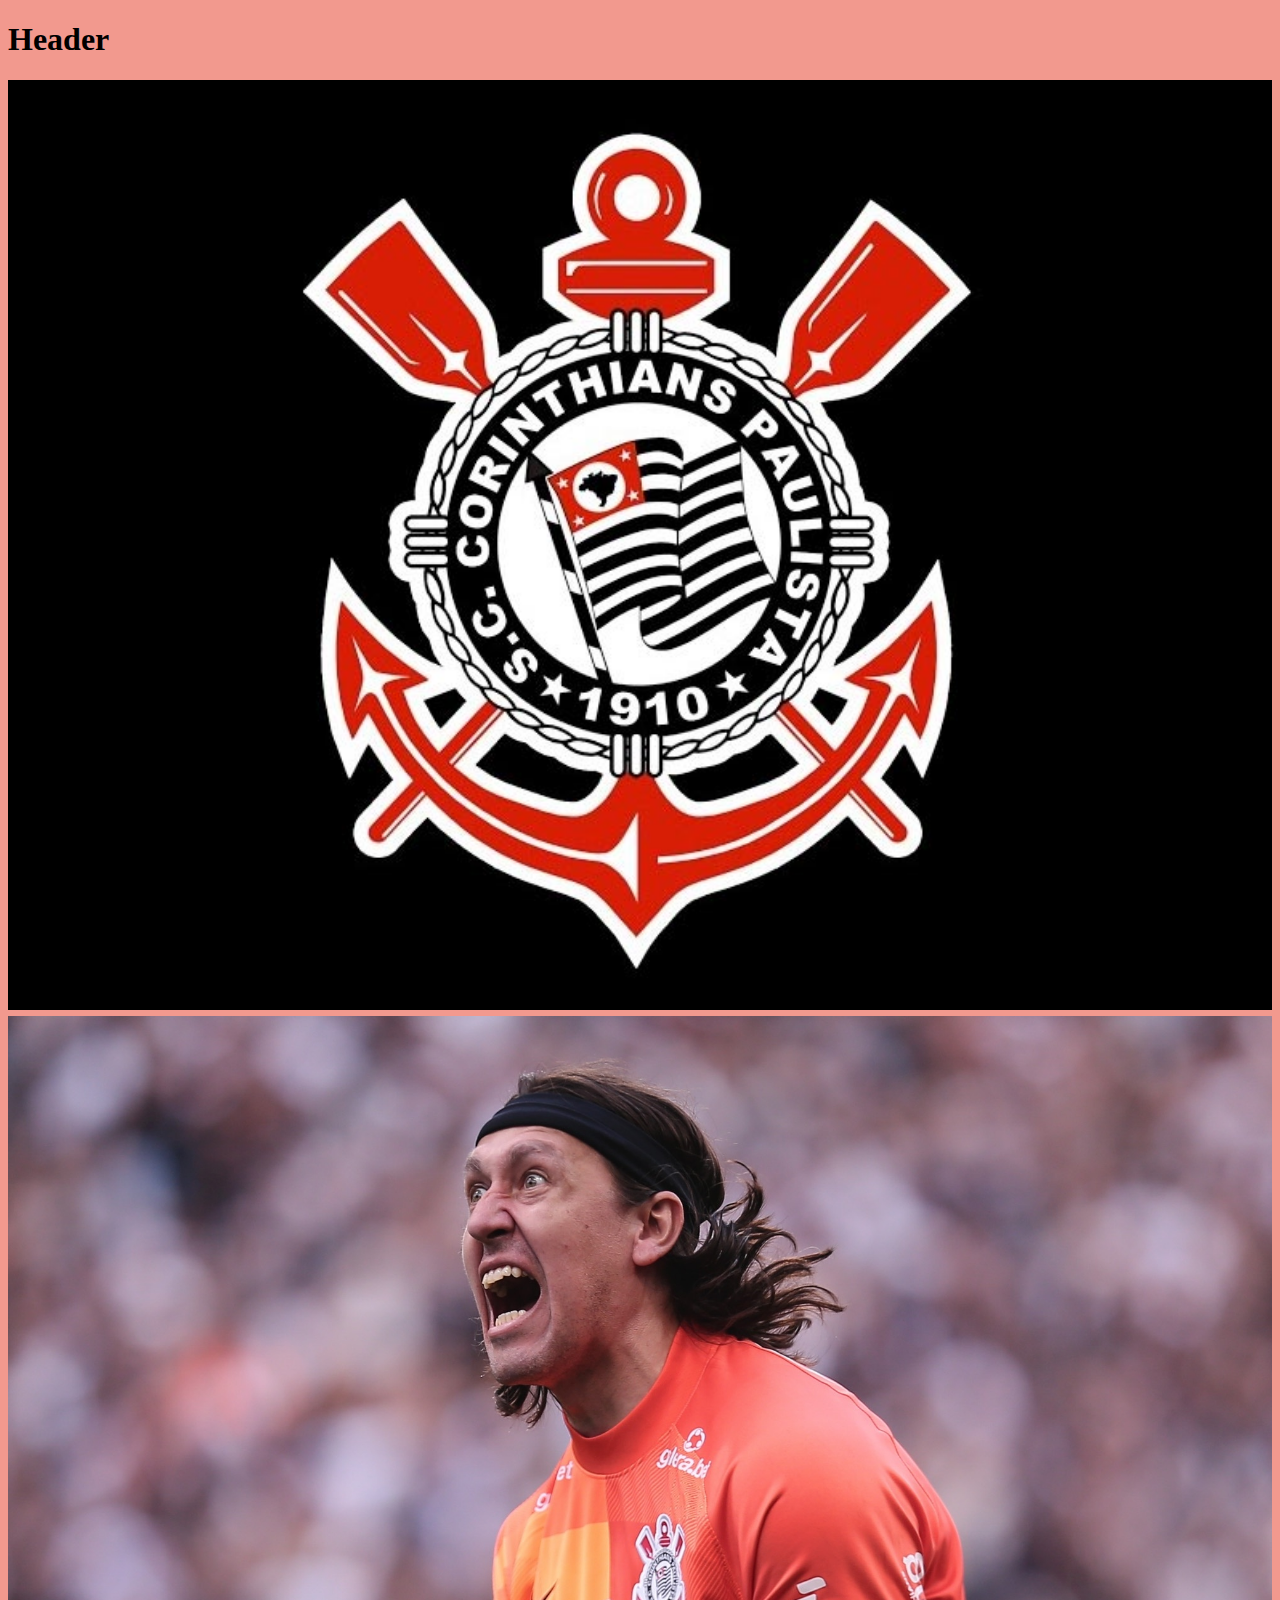
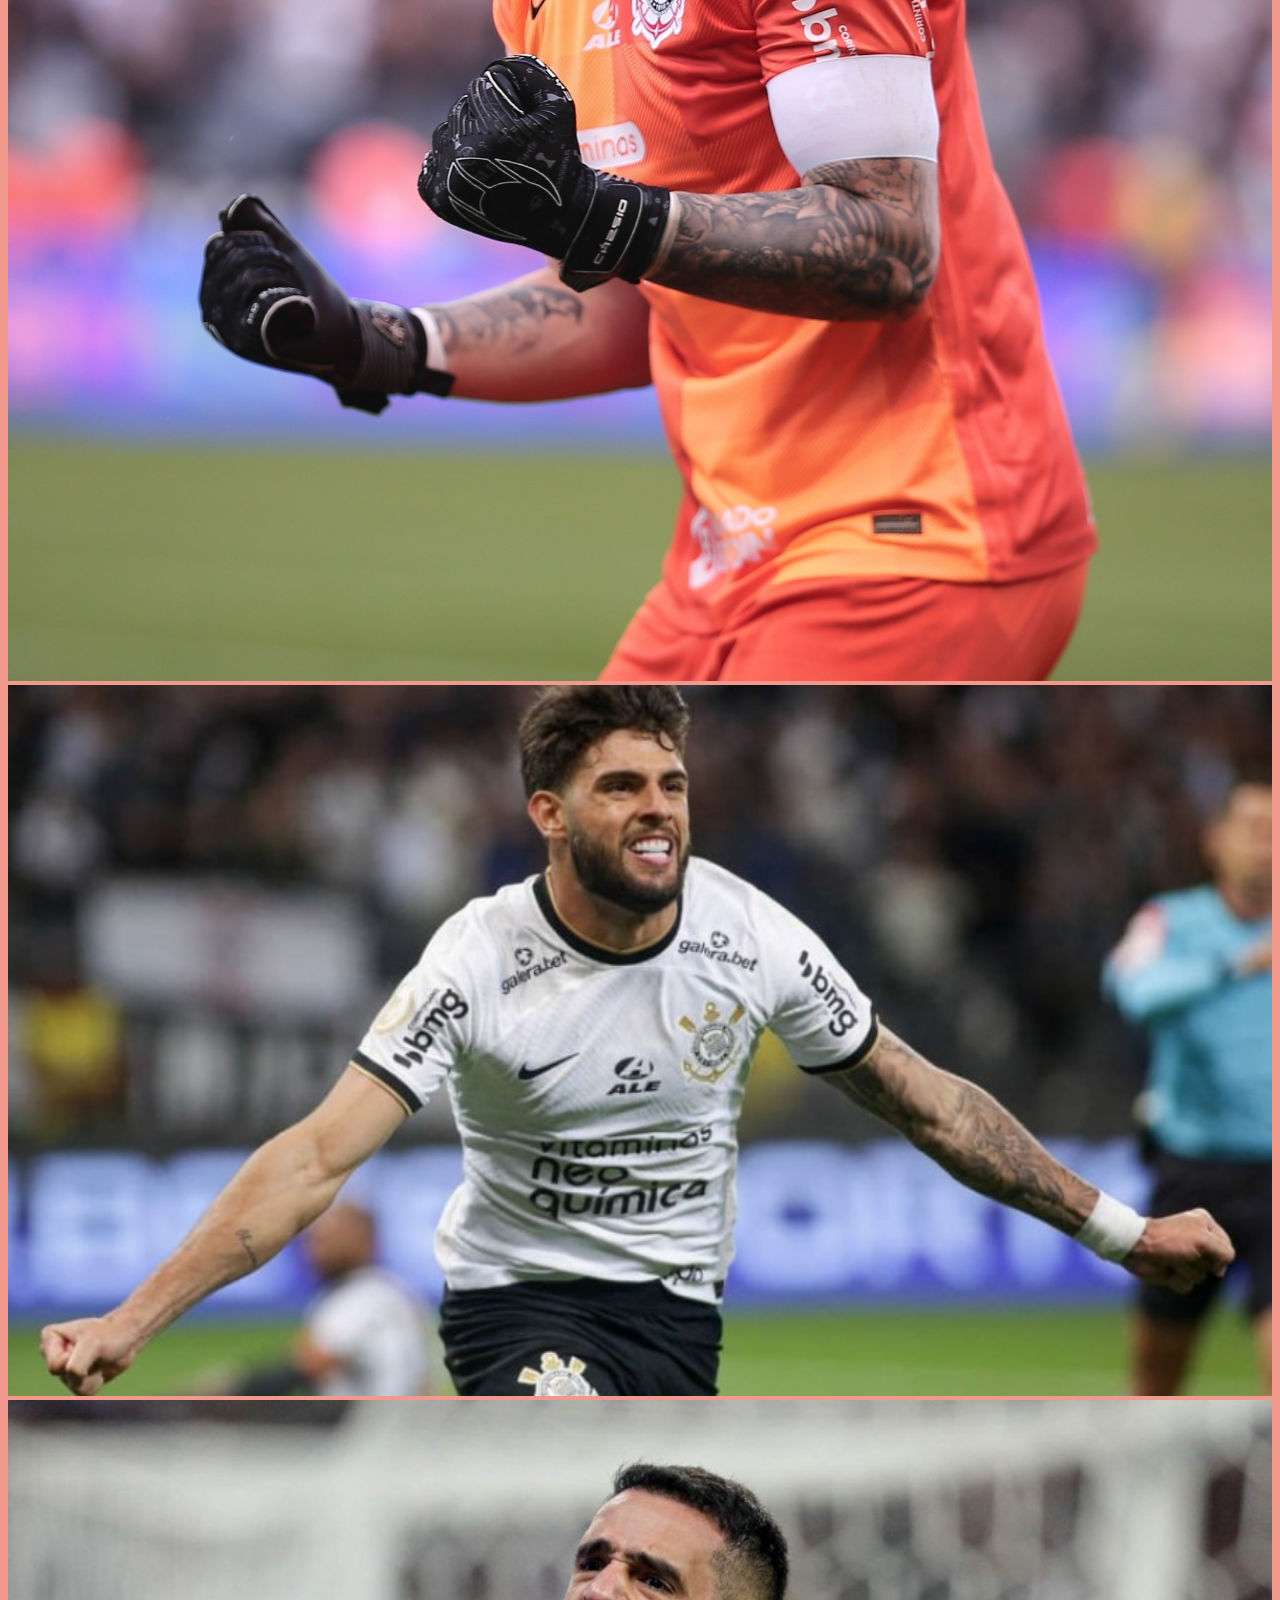
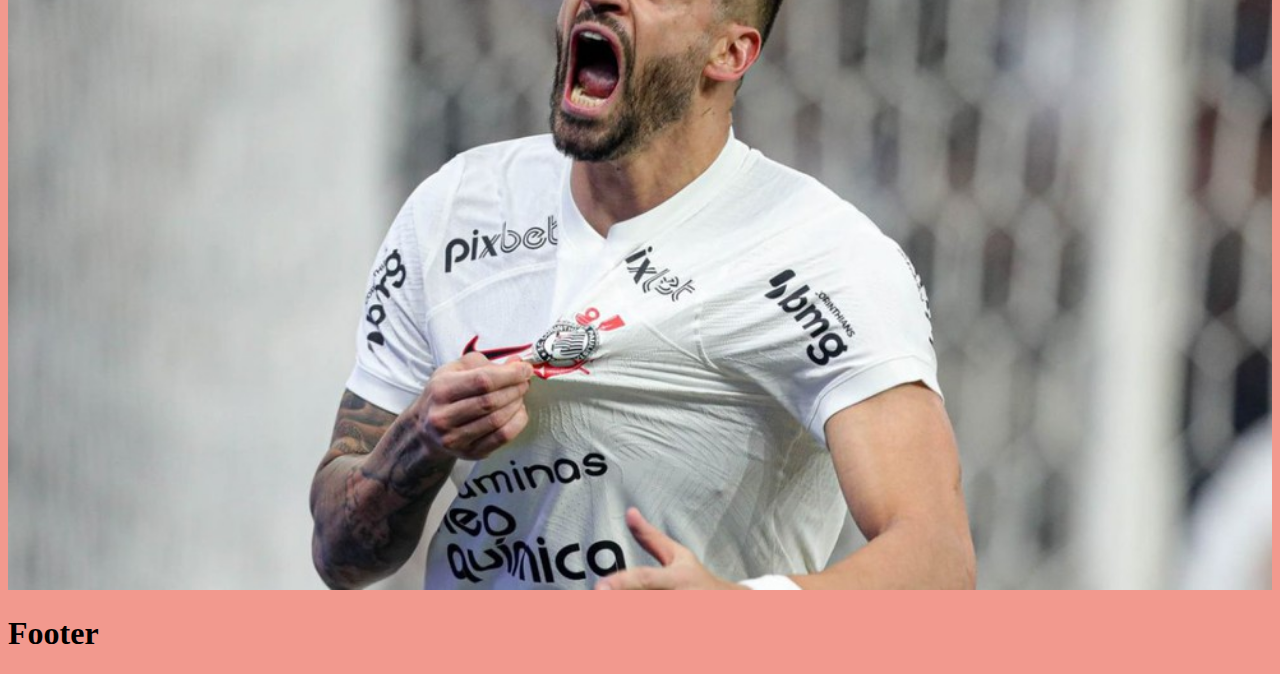
==== troca_img/index.html @ 21843592 "Add files via upload" ====
<!DOCTYPE html>
<html lang="pt-br">
<head>
    <meta charset="UTF-8">
    <meta http-equiv="X-UA-Compatible" content="IE=edge">
    <meta name="viewport" content="width=device-width, initial-scale=1.0">
    <title>Troca de imagens</title>
    
    <link href="https://cdn.jsdelivr.net/npm/bootstrap@5.3.2/dist/css/bootstrap.min.css" rel="stylesheet" integrity="sha384-T3c6CoIi6uLrA9TneNEoa7RxnatzjcDSCmG1MXxSR1GAsXEV/Dwwykc2MPK8M2HN" crossorigin="anonymous">
    <link rel="stylesheet" href="css/style.css">
</head>
<body></body>
<header>
    <h1 class="text-center">Header</h1>
</header>

    <main class="container">
        <section id="galeria-troca">
            <div class="text-center">
                <div class="row">
                    <div class="col-md-12">
                        <img id="main-image" class="responsivo abaixo " src="img/corinthians.jpg" alt="">
                    </div>
                </div>
                <div class="row">
                    <div class="col">
                        <img class="responsivo bottom-image" src="img/cassio.jpg" alt="">
                    </div>
                    <div class="col">
                        <img class="responsivo bottom-image" src="img/yuri.jpg" alt="">
                    </div>
                    <div class="col">
                        <img class="responsivo bottom-image" src="img/renato.jpg" alt="">
                    </div>
                  </div>
                </div>
            </div>

        </section>
    </main>
    <footer>
        <h1 class="text-center">Footer</h1>
    </footer>

<script src="https://cdn.jsdelivr.net/npm/bootstrap@5.3.2/dist/js/bootstrap.bundle.min.js" integrity="sha384-C6RzsynM9kWDrMNeT87bh95OGNyZPhcTNXj1NW7RuBCsyN/o0jlpcV8Qyq46cDfL" crossorigin="anonymous"></script>
<script src="js/script.js"></script>
</body>
</html>
---- troca_img/css/style.css ----
body{
    background-color: rgba(238, 121, 106, 0.76);
}

.responsivo{
    width: 100%;
}

.abaixo{
    margin-bottom: 2px;
}
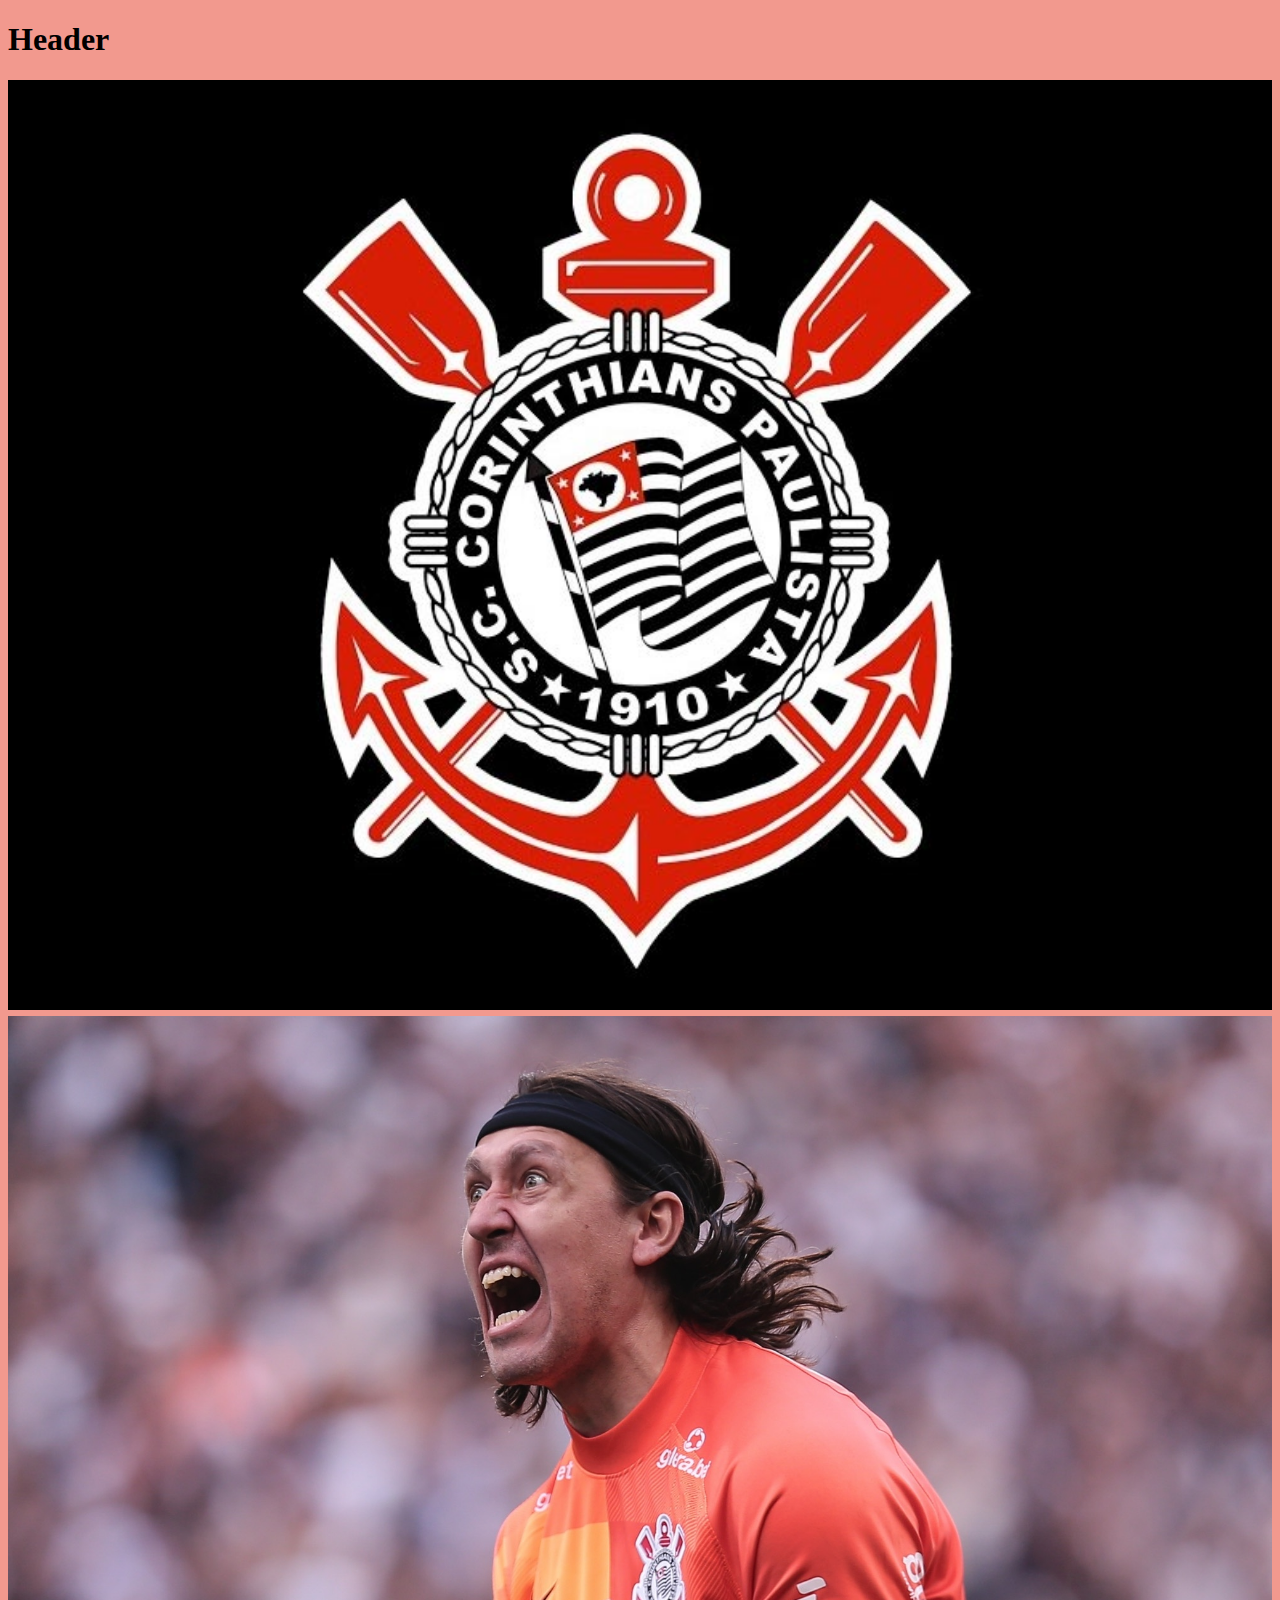
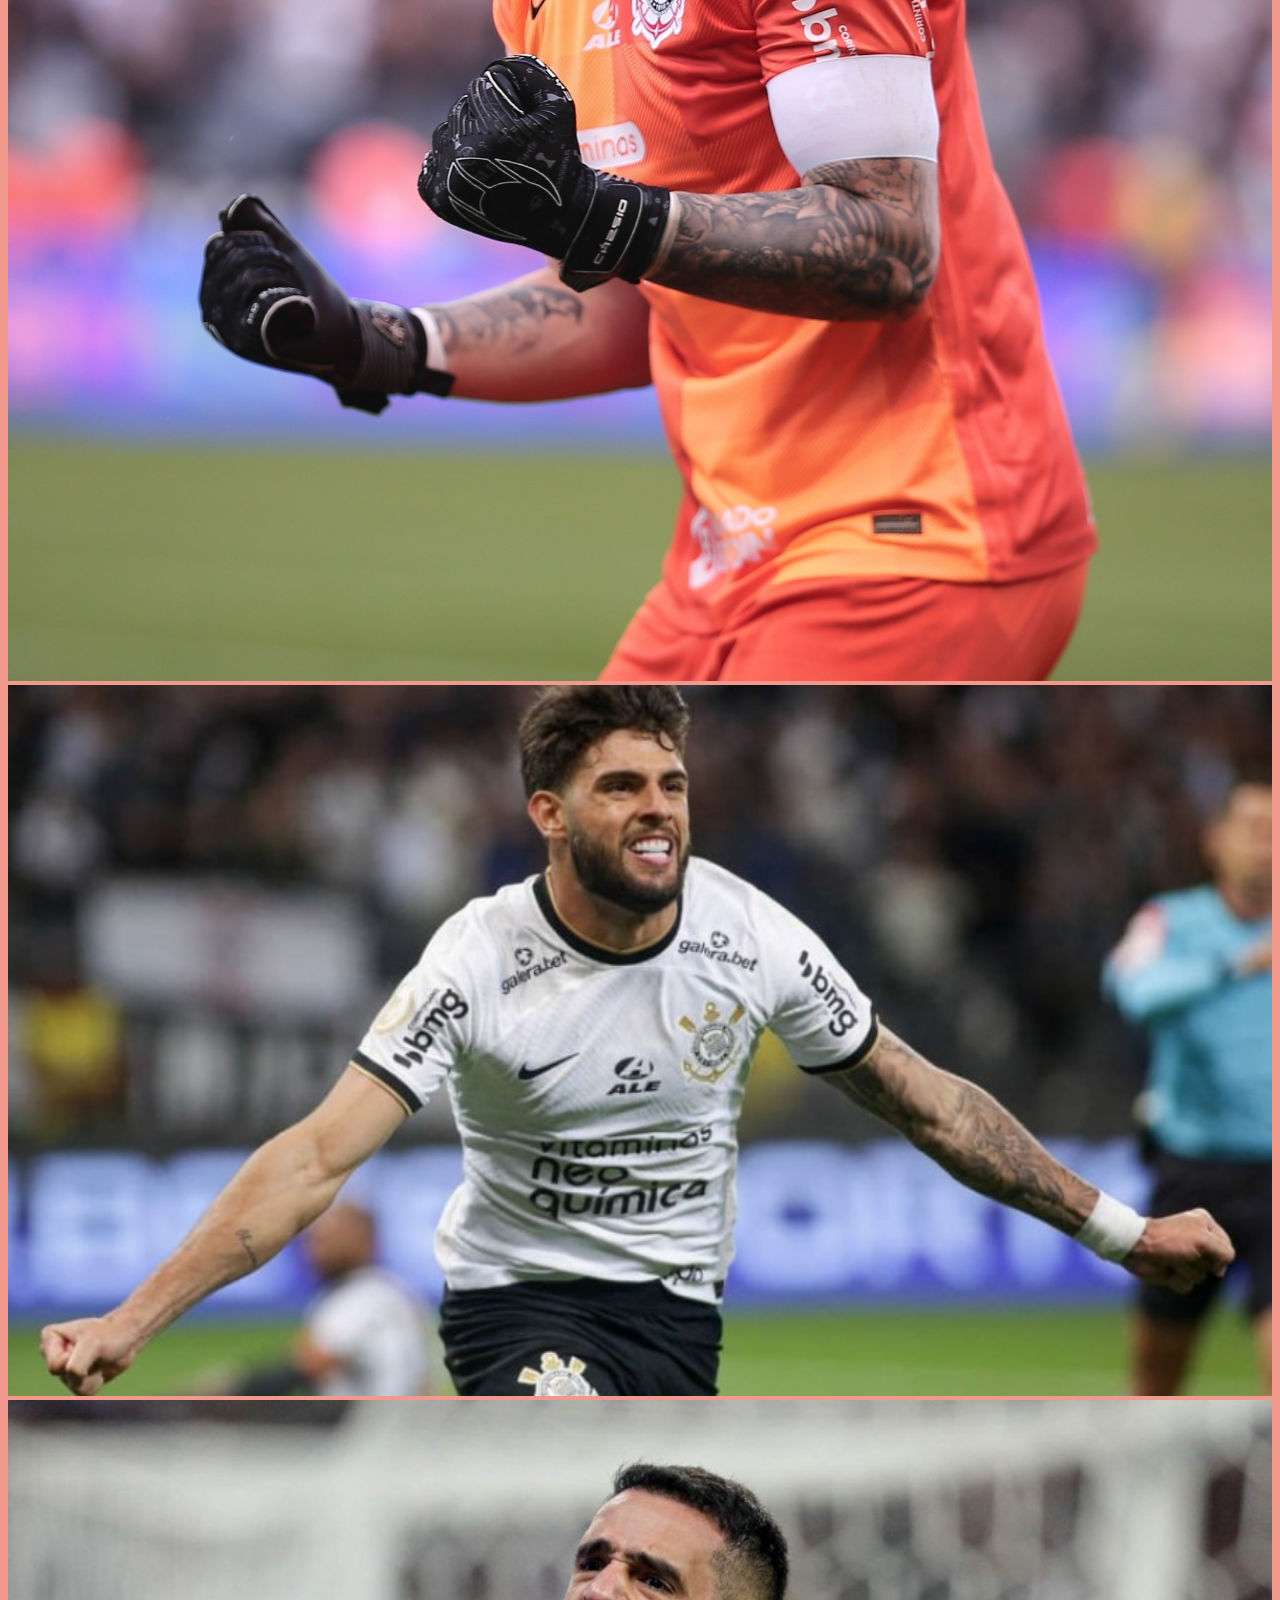
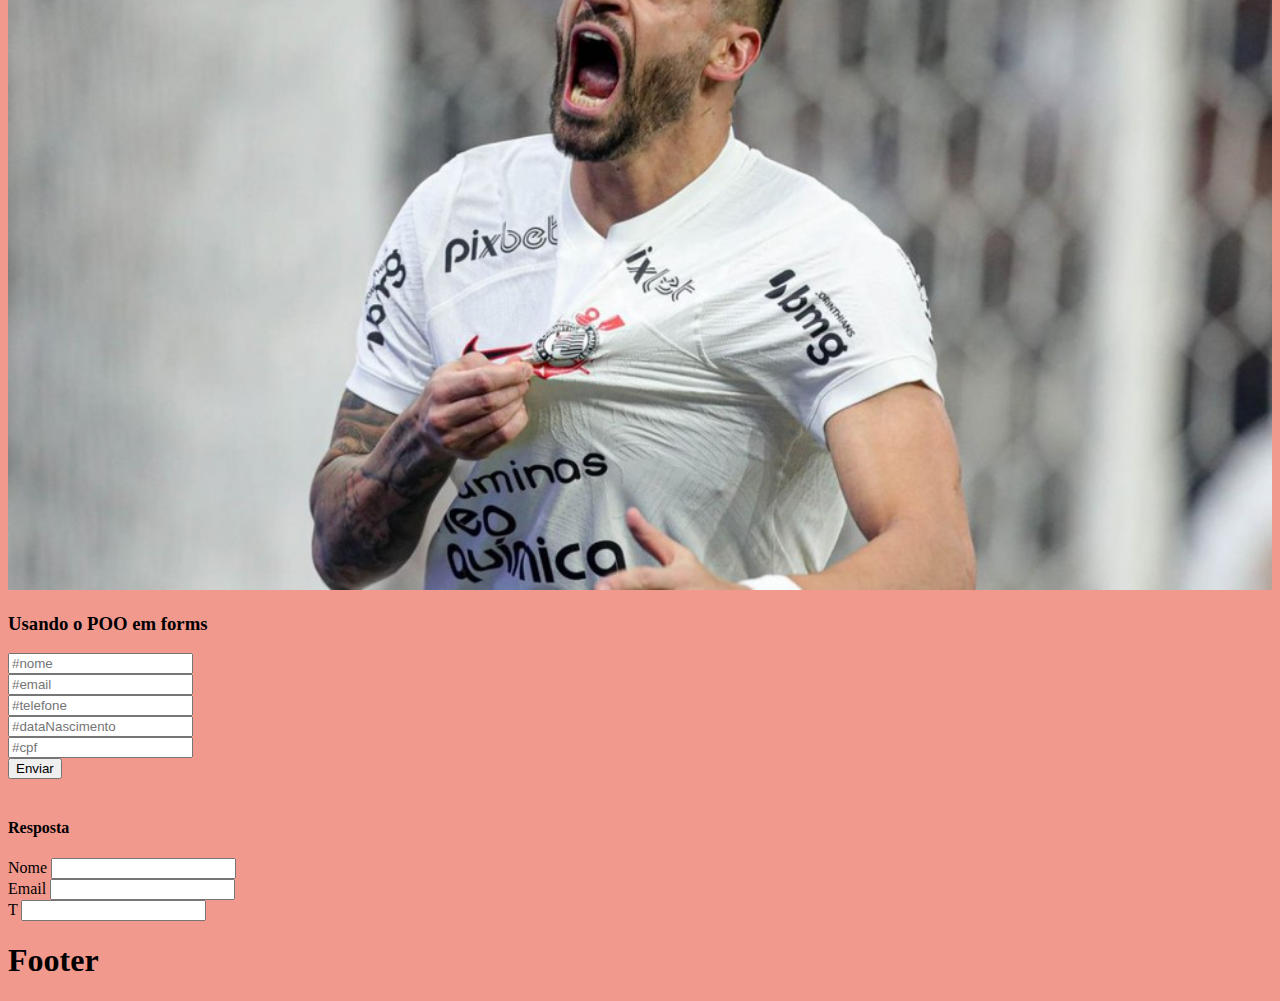
==== commit 591794ed: "Add files via upload" ====
--- a/troca_img/index.html
+++ b/troca_img/index.html
@@ -37,6 +37,44 @@
             </div>
 
         </section>
+
+        <section id="form">
+            <div class="container">
+                <h3>Usando o POO em forms</h3>
+                <form id="personForm">
+                    <input type="text" id="firstName" class="form-control" class="form-label" placeholder="#nome">
+                    <br>
+                    <input type="text" id="lastName" class="form-control" class="form-label" placeholder="#email">
+                    <br>
+                    <input type="text" id="language" class="form-control" class="form-label" placeholder="#telefone">
+                    <br>
+                    <input type="text" id="language" class="form-control" class="form-label" placeholder="#dataNascimento">
+                    <br>
+                    <input type="text" id="language" class="form-control" class="form-label" placeholder="#cpf">
+                    <br>
+                    <button type="submit" class="btn btn-success">Enviar</button>
+                    <br>
+                </form> 
+              
+        
+                <br>
+                <div class="display-details">
+                    <h4>Resposta</h4>
+                        <div class="input-group input-group-sm mb-3">
+                            <span class="input-group-text" id="displayFirstName">Nome</span>
+                            <input type="text" class="form-control" aria-label="Sizing example input" aria-describedby="inputGroup-sizing-sm">
+                        </div>
+                        <div class="input-group input-group-sm mb-3">
+                            <span class="input-group-text" id="displayLastName">Email</span>
+                            <input type="text" class="form-control" aria-label="Sizing example input" aria-describedby="inputGroup-sizing-sm">
+                        </div>
+                        <div class="input-group input-group-sm mb-3">
+                            <span class="input-group-text" id="displayLanguage">T</span>
+                            <input type="text" class="form-control" aria-label="Sizing example input" aria-describedby="inputGroup-sizing-sm">
+                        </div>
+                </div>
+            </div> 
+        </section>
     </main>
     <footer>
         <h1 class="text-center">Footer</h1>
